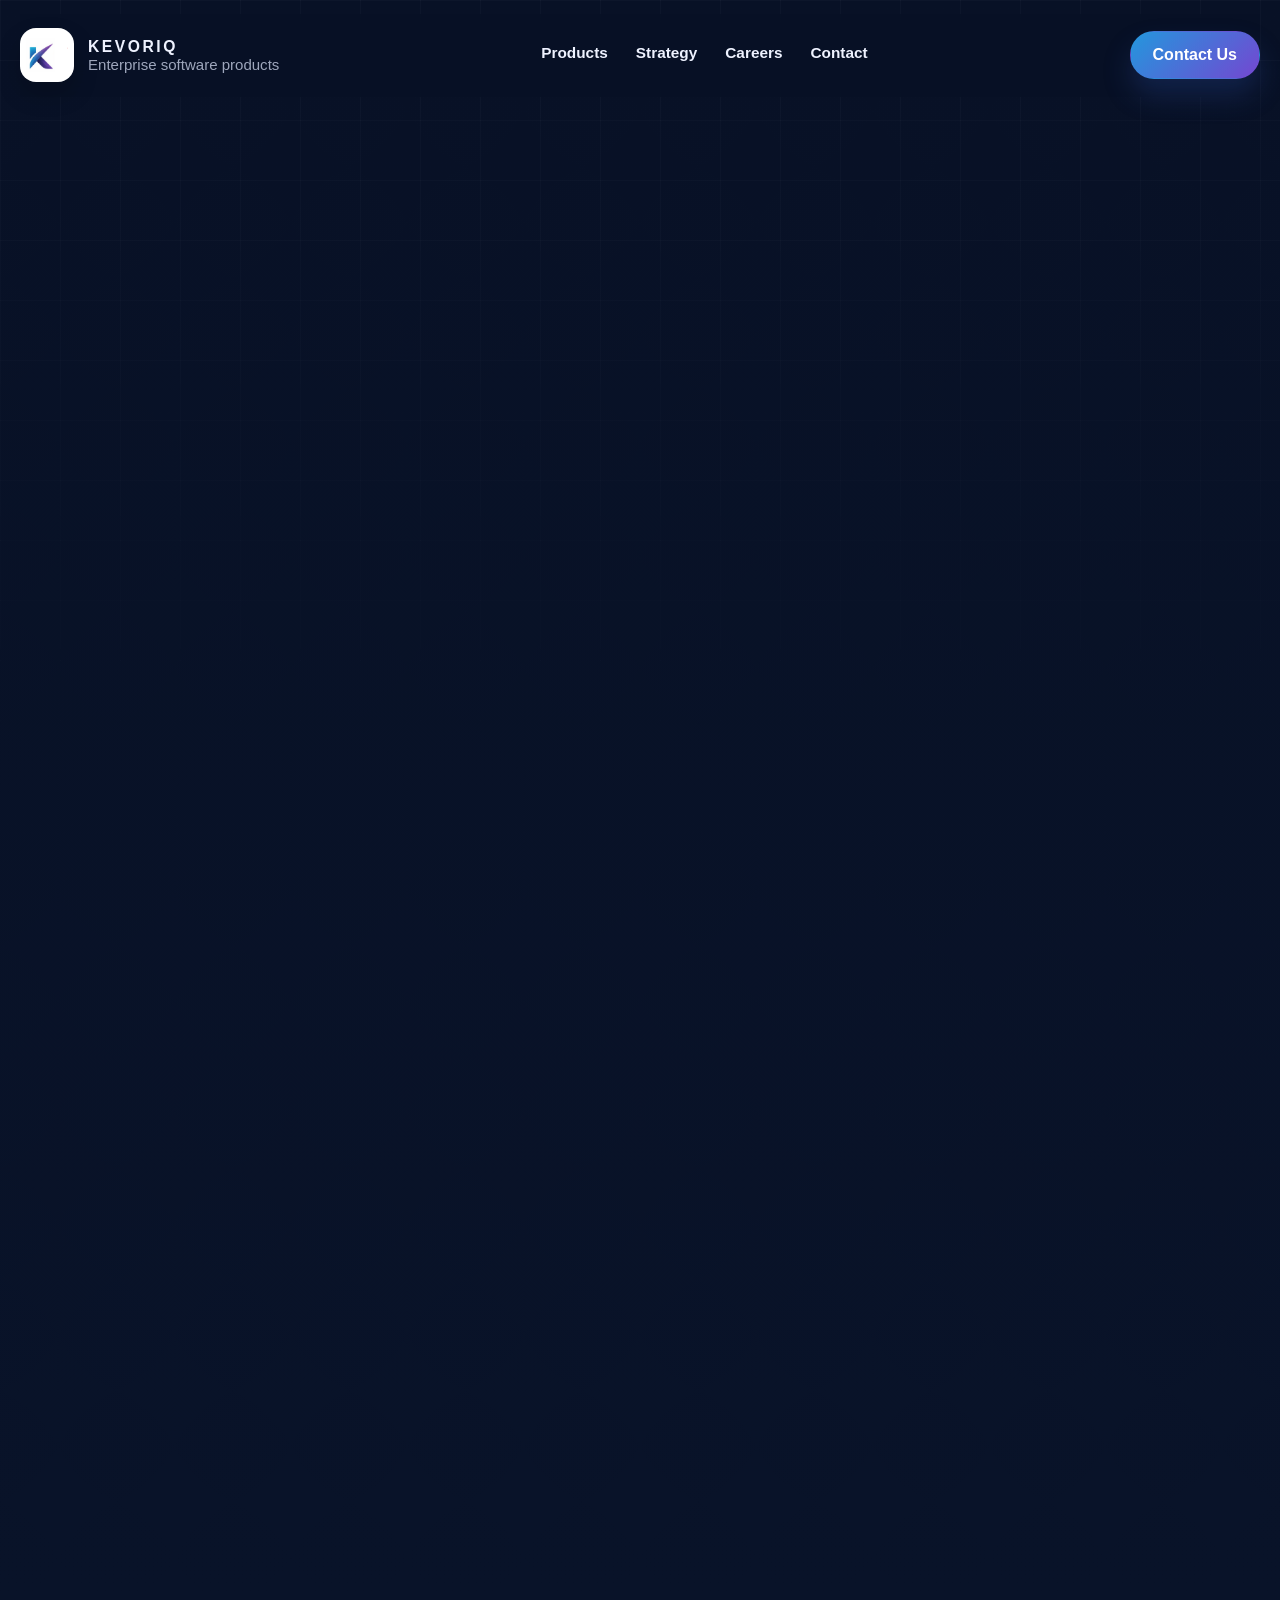
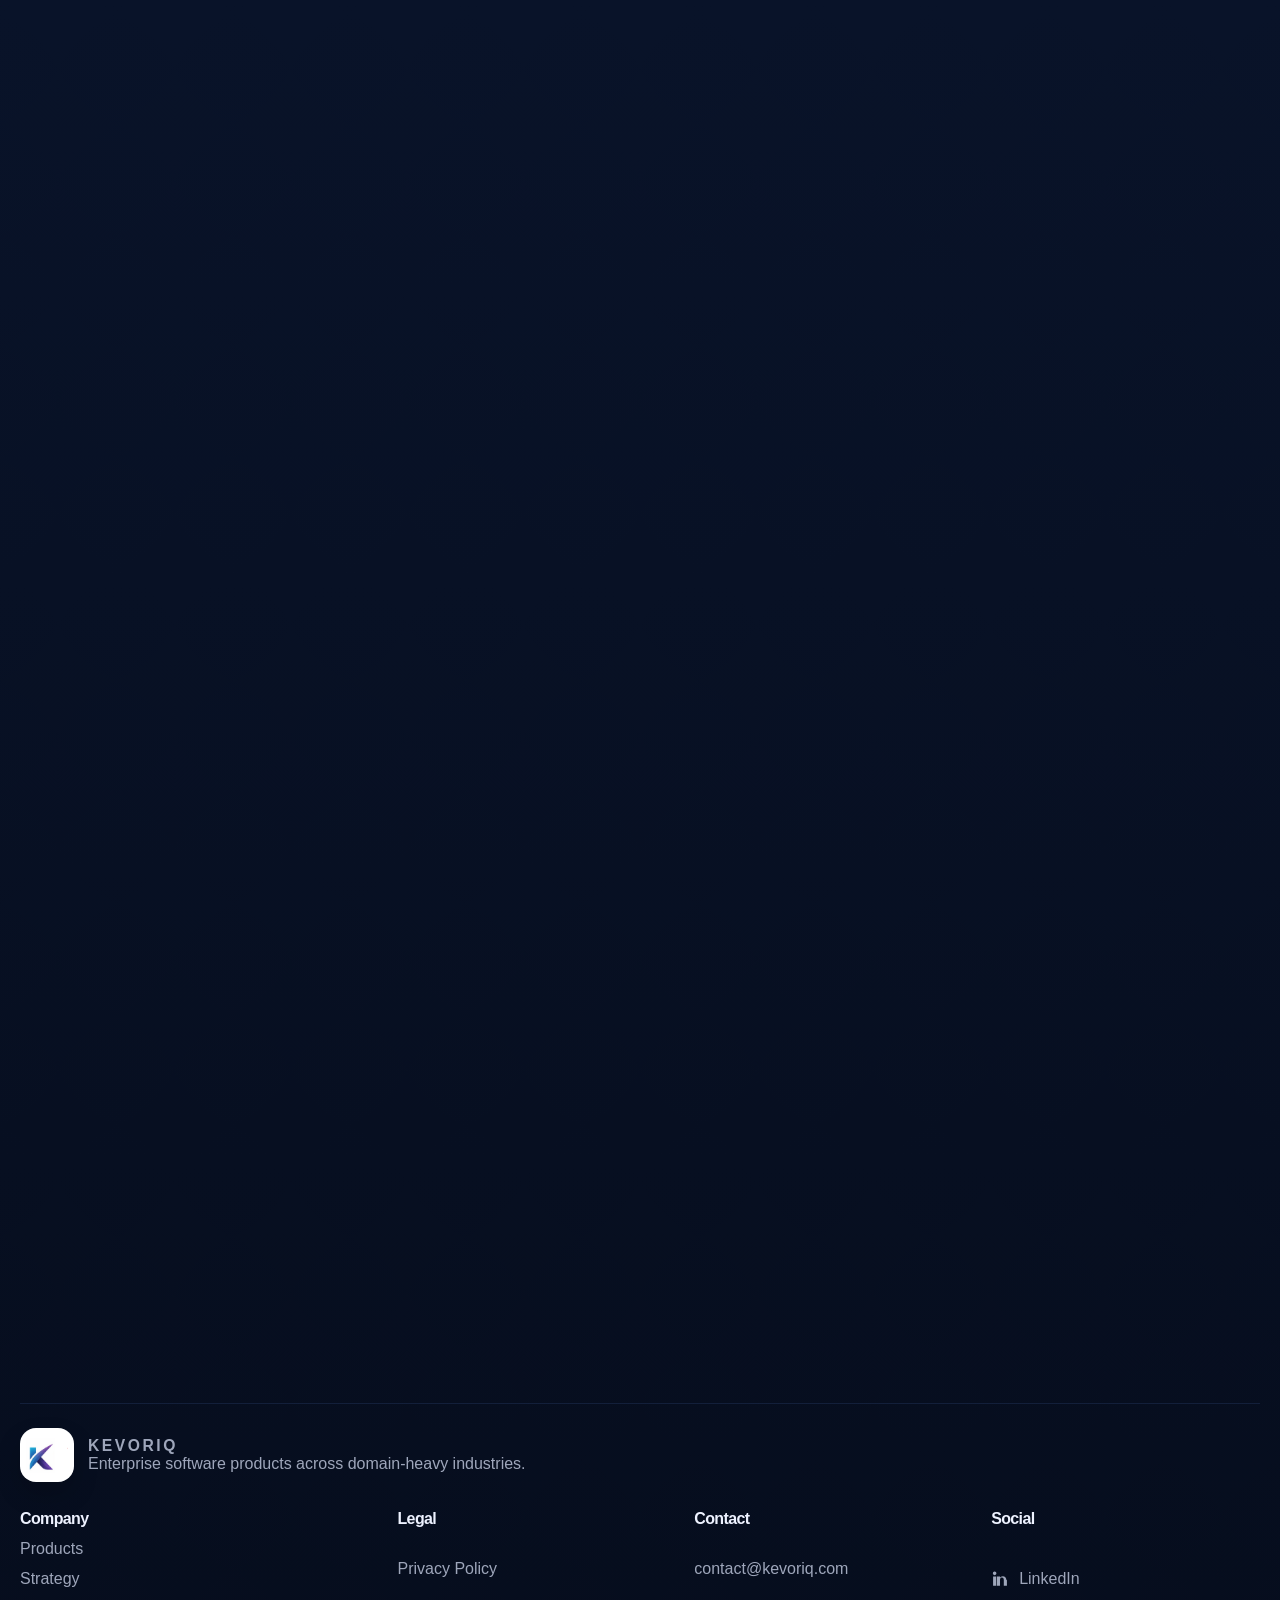
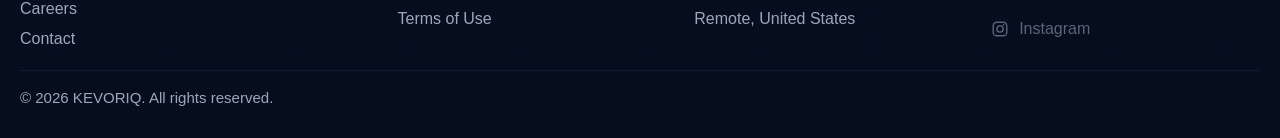
==== index.html @ bbf82e96 "Publish KEVORIQ website" ====
<!doctype html>
<html lang="en">
<head>
  <meta charset="utf-8">
  <meta name="viewport" content="width=device-width, initial-scale=1">
  <title>KEVORIQ | Enterprise Software Products</title>
  <meta
    name="description"
    content="KEVORIQ builds enterprise software products, AI systems, and workflow automation across health, risk, hospitality, legal, and operations."
  >
  <meta name="referrer" content="strict-origin-when-cross-origin">
  <meta name="color-scheme" content="dark">
  <meta
    http-equiv="Content-Security-Policy"
    content="default-src 'self'; base-uri 'self'; form-action 'self'; object-src 'none'; frame-ancestors 'none'; img-src 'self' data: https://kevoriq.com; script-src 'self'; style-src 'self'; font-src 'self'; connect-src 'self'; upgrade-insecure-requests"
  >
  <meta name="theme-color" content="#0b1230">
  <meta name="robots" content="index,follow">
  <link rel="canonical" href="https://kevoriq.com/">
  <meta property="og:type" content="website">
  <meta property="og:url" content="https://kevoriq.com/">
  <meta property="og:title" content="KEVORIQ | Enterprise Software Products">
  <meta
    property="og:description"
    content="Professional company website for KEVORIQ and its software products across domain-heavy industries."
  >
  <meta property="og:image" content="https://kevoriq.com/assets/kevoriq-logo.jpeg">
  <meta name="twitter:card" content="summary_large_image">
  <meta name="twitter:title" content="KEVORIQ | Enterprise Software Products">
  <meta
    name="twitter:description"
    content="KEVORIQ builds software products, AI systems, and workflow automation."
  >
  <link rel="icon" type="image/png" href="assets/kevoriq-mark.png">
  <link rel="stylesheet" href="styles.css">
</head>
<body>
  <a class="skip-link" href="#main-content">Skip to content</a>

  <div class="page-shell">
    <header class="topbar">
      <a class="brand" href="#top" aria-label="KEVORIQ home">
        <span class="brand-mark">
          <img src="assets/kevoriq-mark.png" alt="KEVORIQ brand mark">
        </span>
        <span class="brand-copy">
          <strong>KEVORIQ</strong>
          <span>Enterprise software products</span>
        </span>
      </a>

      <button class="menu-toggle" type="button" aria-expanded="false" aria-controls="site-nav" aria-label="Toggle menu">
        <span></span>
        <span></span>
        <span></span>
      </button>

      <nav class="nav" id="site-nav" aria-label="Primary navigation">
        <a href="#products">Products</a>
        <a href="#strategy">Strategy</a>
        <a href="careers.html">Careers</a>
        <a href="#contact">Contact</a>
      </nav>

      <a class="button button-primary header-cta" href="mailto:contact@kevoriq.com">Contact Us</a>
    </header>

    <main id="main-content">
      <section class="hero reveal" id="top">
        <div class="background-wordmark hero-wordmark" aria-hidden="true">KEVORIQ</div>

        <div class="hero-grid">
          <div class="hero-copy">
            <p class="eyebrow">Enterprise Software Company</p>
            <h1>Software products for operational teams.</h1>
            <p class="lead">
              KEVORIQ builds software products, AI systems, and workflow automation for teams
              working across health, risk, hospitality, legal, and operations.
            </p>

            <div class="hero-actions">
              <a class="button button-primary" href="#products">View Products</a>
              <a class="button button-secondary" href="#contact">Contact KEVORIQ</a>
            </div>

            <dl class="hero-highlights" aria-label="Company highlights">
              <div>
                <dt>Focus</dt>
                <dd>Enterprise software, AI systems, and workflow automation.</dd>
              </div>
              <div>
                <dt>Coverage</dt>
                <dd>Health, risk, hospitality, legal, and operations products.</dd>
              </div>
              <div>
                <dt>Location</dt>
                <dd>Remote, United States.</dd>
              </div>
            </dl>
          </div>

          <div class="hero-brand-plane">
            <div class="hero-logo-card">
              <img class="full-logo-image" src="assets/kevoriq-logo.jpeg" alt="KEVORIQ full logo">
            </div>

            <div class="hero-brand-details">
              <div>
                <span>Company</span>
                <strong>KEVORIQ</strong>
              </div>
              <div>
                <span>Products</span>
                <strong>Five focused product lines with domain-specific software direction.</strong>
              </div>
              <div>
                <span>Approach</span>
                <strong>Build clear product surfaces first, then add AI and automation with intent.</strong>
              </div>
            </div>
          </div>
        </div>
      </section>

      <section class="overview section reveal" id="company">
        <div class="section-heading narrow">
          <p class="eyebrow">What KEVORIQ Builds</p>
          <h2>A company focused on software products with operational depth.</h2>
          <p>
            KEVORIQ is positioned as a professional software company, not a generic agency. The
            work centers on products that support review, throughput, structured decisions, and
            internal operational coordination.
          </p>
        </div>

        <div class="overview-grid">
          <article class="overview-item">
            <span>Software Products</span>
            <p>Purpose-built applications designed around domain workflows, operator roles, and process visibility.</p>
          </article>
          <article class="overview-item">
            <span>AI Systems</span>
            <p>Review, classification, summarization, and decision-support systems tied to specific product surfaces.</p>
          </article>
          <article class="overview-item">
            <span>Workflow Automation</span>
            <p>Automation layers for repetitive coordination, queue management, and exception-heavy operations.</p>
          </article>
        </div>
      </section>

      <section class="products section reveal" id="products">
        <div class="background-wordmark products-wordmark" aria-hidden="true">KEVORIQ</div>

        <div class="section-heading">
          <p class="eyebrow">Products</p>
          <h2>Product lines aligned to real industries and real workflows.</h2>
          <p>
            Select a product line on the left to view its focus, product direction, and example
            system on the right.
          </p>
        </div>

        <div class="products-layout">
          <div class="suite-index" role="tablist" aria-label="KEVORIQ products">
            <button class="suite-tab active" id="tab-health" role="tab" aria-selected="true" aria-controls="panel-health" data-suite="health">
              <span class="suite-code">01</span>
              <span class="suite-name">Health</span>
            </button>
            <button class="suite-tab" id="tab-risk" role="tab" aria-selected="false" aria-controls="panel-risk" data-suite="risk">
              <span class="suite-code">02</span>
              <span class="suite-name">Risk</span>
            </button>
            <button class="suite-tab" id="tab-stay" role="tab" aria-selected="false" aria-controls="panel-stay" data-suite="stay">
              <span class="suite-code">03</span>
              <span class="suite-name">Stay</span>
            </button>
            <button class="suite-tab" id="tab-legal" role="tab" aria-selected="false" aria-controls="panel-legal" data-suite="legal">
              <span class="suite-code">04</span>
              <span class="suite-name">Legal</span>
            </button>
            <button class="suite-tab" id="tab-ops" role="tab" aria-selected="false" aria-controls="panel-ops" data-suite="ops">
              <span class="suite-code">05</span>
              <span class="suite-name">Ops</span>
            </button>
          </div>

          <div class="suite-stage">
            <article class="suite-panel active" id="panel-health" role="tabpanel" aria-labelledby="tab-health" data-panel="health">
              <div class="suite-panel-main">
                <p class="suite-domain">Healthcare</p>
                <h3>Kevoriq Health</h3>
                <p class="suite-summary">
                  Software products for prior authorization, denials, and documentation quality
                  workflows where teams need stronger consistency, visibility, and follow-through.
                </p>
                <ul class="suite-points">
                  <li>Prior authorization workflow support across queues and review states</li>
                  <li>Denial review intelligence with issue tagging and follow-up structure</li>
                  <li>Documentation QA and compliance-oriented review support</li>
                </ul>
              </div>

              <aside class="suite-example">
                <span>Example Product</span>
                <strong>Denial Review Workspace</strong>
                <p>Operator-facing product surface for queues, escalations, notes, and structured next actions.</p>
              </aside>
            </article>

            <article class="suite-panel" id="panel-risk" role="tabpanel" aria-labelledby="tab-risk" data-panel="risk" hidden>
              <div class="suite-panel-main">
                <p class="suite-domain">Risk and Compliance</p>
                <h3>Kevoriq Risk</h3>
                <p class="suite-summary">
                  Products for onboarding, compliance review, KYC, AML, and analyst decision flows
                  where traceability and operational clarity matter.
                </p>
                <ul class="suite-points">
                  <li>Identity review workflows with structured analyst decisions</li>
                  <li>Risk scoring and exception handling visibility</li>
                  <li>Compliance review systems for alerts, notes, and documentation</li>
                </ul>
              </div>

              <aside class="suite-example">
                <span>Example Product</span>
                <strong>KYC Operations Console</strong>
                <p>Review product for onboarding decisions, document checks, escalation, and analyst notes.</p>
              </aside>
            </article>

            <article class="suite-panel" id="panel-stay" role="tabpanel" aria-labelledby="tab-stay" data-panel="stay" hidden>
              <div class="suite-panel-main">
                <p class="suite-domain">Hospitality</p>
                <h3>Kevoriq Stay</h3>
                <p class="suite-summary">
                  Hospitality products for guest operations, review intelligence, and service
                  coordination across fast-moving team environments.
                </p>
                <ul class="suite-points">
                  <li>Guest communication workflows tied to internal task routing</li>
                  <li>Operational visibility across service teams and service states</li>
                  <li>Review intelligence for issue clustering and service insight</li>
                </ul>
              </div>

              <aside class="suite-example">
                <span>Example Product</span>
                <strong>Guest Operations Hub</strong>
                <p>Internal product for service requests, coordination queues, response tracking, and guest follow-up.</p>
              </aside>
            </article>

            <article class="suite-panel" id="panel-legal" role="tabpanel" aria-labelledby="tab-legal" data-panel="legal" hidden>
              <div class="suite-panel-main">
                <p class="suite-domain">Legal</p>
                <h3>Kevoriq Legal</h3>
                <p class="suite-summary">
                  Legal workflow products for contract review, policy intelligence, and internal
                  knowledge access where structured review is critical.
                </p>
                <ul class="suite-points">
                  <li>Contract review support for clauses, flags, summaries, and approvals</li>
                  <li>Policy retrieval and guidance systems for internal users</li>
                  <li>Legal operations workflow acceleration for intake and routing</li>
                </ul>
              </div>

              <aside class="suite-example">
                <span>Example Product</span>
                <strong>Contract Review Assistant</strong>
                <p>Structured product surface for clause analysis, review summaries, and approval handoff.</p>
              </aside>
            </article>

            <article class="suite-panel" id="panel-ops" role="tabpanel" aria-labelledby="tab-ops" data-panel="ops" hidden>
              <div class="suite-panel-main">
                <p class="suite-domain">Operations</p>
                <h3>Kevoriq Ops</h3>
                <p class="suite-summary">
                  Internal operations products for workflow orchestration, queue management, and
                  repetitive process handling across business operations.
                </p>
                <ul class="suite-points">
                  <li>Task routing and operational status visibility</li>
                  <li>Exception handling systems with ownership and escalation logic</li>
                  <li>Automation layers for repeatable back-office processes</li>
                </ul>
              </div>

              <aside class="suite-example">
                <span>Example Product</span>
                <strong>Operations Command Center</strong>
                <p>Centralized product for workflow visibility, queue health, and routing decisions.</p>
              </aside>
            </article>
          </div>
        </div>
      </section>

      <section class="strategy section reveal" id="strategy">
        <div class="section-heading narrow">
          <p class="eyebrow">Building Strategy</p>
          <h2>Products are shaped around the workflow first.</h2>
          <p>
            KEVORIQ starts by understanding the work itself, then designs the product structure,
            and finally introduces AI or automation where it improves quality, speed, or reliability.
          </p>
        </div>

        <div class="strategy-grid">
          <article class="strategy-step">
            <span>01</span>
            <h3>Study the workflow</h3>
            <p>Map the process, the stakeholders, the review states, and the operational bottlenecks.</p>
          </article>
          <article class="strategy-step">
            <span>02</span>
            <h3>Define the product surface</h3>
            <p>Design the right screens, system states, user flows, and operator actions around the work.</p>
          </article>
          <article class="strategy-step">
            <span>03</span>
            <h3>Apply intelligence intentionally</h3>
            <p>Use AI and automation where they materially improve throughput, review quality, or coordination.</p>
          </article>
        </div>
      </section>

      <section class="contact-section section reveal" id="contact">
        <div class="background-wordmark contact-wordmark" aria-hidden="true">KEVORIQ</div>

        <div class="contact-shell">
          <div class="contact-copy">
            <p class="eyebrow">Contact</p>
            <h2>Get in touch about products, company opportunities, or future builds.</h2>
            <p>
              For company inquiries, product discussions, or partnerships, contact KEVORIQ directly.
            </p>
          </div>

          <div class="contact-details">
            <div>
              <span>Email</span>
              <a href="mailto:contact@kevoriq.com">contact@kevoriq.com</a>
            </div>
            <div>
              <span>Location</span>
              <p>Remote, United States</p>
            </div>
            <div class="cta-actions">
              <a class="button button-primary" href="mailto:contact@kevoriq.com">Email KEVORIQ</a>
              <a class="button button-secondary" href="careers.html">View Careers</a>
            </div>
          </div>
        </div>
      </section>
    </main>

    <footer class="footer">
      <div class="footer-brand-block">
        <a class="footer-brand" href="#top" aria-label="KEVORIQ home">
          <span class="brand-mark">
            <img src="assets/kevoriq-mark.png" alt="KEVORIQ brand mark">
          </span>
          <span>
            <strong>KEVORIQ</strong>
            <span>Enterprise software products across domain-heavy industries.</span>
          </span>
        </a>
      </div>

      <div class="footer-links">
        <div>
          <h4>Company</h4>
          <a href="#products">Products</a>
          <a href="#strategy">Strategy</a>
          <a href="careers.html">Careers</a>
          <a href="#contact">Contact</a>
        </div>
        <div>
          <h4>Legal</h4>
          <a href="privacy.html">Privacy Policy</a>
          <a href="terms.html">Terms of Use</a>
        </div>
        <div>
          <h4>Contact</h4>
          <a href="mailto:contact@kevoriq.com">contact@kevoriq.com</a>
          <p>Remote, United States</p>
        </div>
        <div>
          <h4>Social</h4>
          <a class="social-link" href="https://www.linkedin.com/company/kevoriq/" target="_blank" rel="noopener noreferrer">
            <svg viewBox="0 0 24 24" aria-hidden="true"><path d="M6.94 8.5V21H2.78V8.5h4.16ZM4.86 2A2.42 2.42 0 1 1 4.8 6.84 2.42 2.42 0 0 1 4.86 2Zm16.36 10.72V21h-4.15v-7.66c0-1.93-.69-3.25-2.42-3.25-1.32 0-2.11.89-2.46 1.75-.13.31-.16.74-.16 1.17V21H7.88s.06-11.37 0-12.5h4.15v1.77c.55-.85 1.53-2.06 3.73-2.06 2.72 0 4.76 1.77 4.76 5.57Z"/></svg>
            <span>LinkedIn</span>
          </a>
          <span class="social-link social-link-disabled" aria-label="Instagram link coming soon">
            <svg viewBox="0 0 24 24" aria-hidden="true"><path d="M7.75 2h8.5A5.75 5.75 0 0 1 22 7.75v8.5A5.75 5.75 0 0 1 16.25 22h-8.5A5.75 5.75 0 0 1 2 16.25v-8.5A5.75 5.75 0 0 1 7.75 2Zm0 1.9A3.85 3.85 0 0 0 3.9 7.75v8.5A3.85 3.85 0 0 0 7.75 20.1h8.5a3.85 3.85 0 0 0 3.85-3.85v-8.5A3.85 3.85 0 0 0 16.25 3.9Zm8.95 1.45a1.18 1.18 0 1 1 0 2.36 1.18 1.18 0 0 1 0-2.36ZM12 6.86A5.14 5.14 0 1 1 6.86 12 5.15 5.15 0 0 1 12 6.86Zm0 1.9A3.24 3.24 0 1 0 15.24 12 3.24 3.24 0 0 0 12 8.76Z"/></svg>
            <span>Instagram</span>
          </span>
        </div>
      </div>

      <div class="footer-bottom">
        <p>&copy; 2026 KEVORIQ. All rights reserved.</p>
      </div>
    </footer>
  </div>

  <script src="script.js"></script>
</body>
</html>
---- styles.css ----
:root {
  --bg: #081126;
  --bg-deep: #060d1d;
  --surface: rgba(14, 23, 48, 0.92);
  --surface-soft: rgba(18, 29, 58, 0.7);
  --surface-strong: #121d3c;
  --line: rgba(96, 136, 219, 0.2);
  --line-strong: rgba(119, 92, 212, 0.36);
  --text: #eef2ff;
  --muted: rgba(212, 220, 241, 0.74);
  --muted-strong: rgba(236, 241, 255, 0.92);
  --blue: #2397dd;
  --indigo: #304fa8;
  --violet: #7447d1;
  --shadow: 0 24px 64px rgba(0, 0, 0, 0.38);
  --radius-lg: 28px;
  --radius-md: 20px;
  --section-gap: clamp(4.5rem, 8vw, 7rem);
}

*,
*::before,
*::after {
  box-sizing: border-box;
}

[hidden] {
  display: none !important;
}

html {
  scroll-behavior: smooth;
}

body {
  margin: 0;
  min-height: 100vh;
  color: var(--text);
  font-family: Aptos, "Segoe UI", sans-serif;
  background:
    radial-gradient(circle at 12% 18%, rgba(35, 151, 221, 0.14), transparent 0 22rem),
    radial-gradient(circle at 82% 12%, rgba(116, 71, 209, 0.16), transparent 0 20rem),
    linear-gradient(180deg, #081126 0%, #091329 48%, #060d1d 100%);
}

body::before {
  content: "";
  position: fixed;
  inset: 0;
  pointer-events: none;
  background-image:
    linear-gradient(rgba(255, 255, 255, 0.03) 1px, transparent 1px),
    linear-gradient(90deg, rgba(255, 255, 255, 0.03) 1px, transparent 1px);
  background-size: 60px 60px;
  mask-image: linear-gradient(180deg, rgba(0, 0, 0, 0.8), transparent 94%);
}

a {
  color: inherit;
  text-decoration: none;
}

a:focus-visible,
button:focus-visible {
  outline: 2px solid rgba(116, 71, 209, 0.9);
  outline-offset: 4px;
}

img {
  display: block;
  max-width: 100%;
}

button,
input,
textarea {
  font: inherit;
}

h1,
h2,
h3,
h4,
p,
dl,
dt,
dd {
  margin: 0;
}

.skip-link {
  position: absolute;
  left: 16px;
  top: -48px;
  z-index: 100;
  padding: 12px 16px;
  background: #ffffff;
  color: var(--bg);
}

.skip-link:focus {
  top: 16px;
}

.page-shell {
  width: min(100% - 40px, 1320px);
  margin: 0 auto;
  padding: 14px 0 32px;
}

.topbar {
  position: sticky;
  top: 0;
  z-index: 50;
  display: flex;
  align-items: center;
  justify-content: space-between;
  gap: 18px;
  margin-bottom: 18px;
  padding: 14px 0;
  border-bottom: 1px solid transparent;
  background: rgba(8, 17, 38, 0.84);
  backdrop-filter: blur(16px);
  transition: border-color 180ms ease, background 180ms ease, box-shadow 180ms ease;
}

.topbar.scrolled {
  border-color: var(--line);
  background: rgba(8, 17, 38, 0.94);
  box-shadow: 0 12px 28px rgba(0, 0, 0, 0.22);
}

.brand,
.footer-brand {
  display: inline-flex;
  align-items: center;
  gap: 14px;
  min-width: 0;
}

.brand-mark {
  display: inline-flex;
  align-items: center;
  justify-content: center;
  width: 54px;
  height: 54px;
  padding: 6px;
  border-radius: 16px;
  background: #ffffff;
  box-shadow: 0 12px 24px rgba(0, 0, 0, 0.18);
  flex: 0 0 auto;
}

.brand-mark img {
  width: 100%;
  height: 100%;
  object-fit: contain;
}

.brand-copy,
.footer-brand span {
  min-width: 0;
}

.brand-copy strong,
.brand-copy span,
.footer-brand strong,
.footer-brand span {
  display: block;
}

.brand-copy strong,
.footer-brand strong,
.eyebrow,
.suite-code,
.suite-domain,
.suite-example span,
.overview-item span,
.hero-brand-details span,
.contact-details span {
  font-family: Bahnschrift, "Arial Narrow", sans-serif;
  letter-spacing: 0.16em;
  text-transform: uppercase;
}

.brand-copy strong,
.footer-brand strong {
  font-size: 0.98rem;
}

.brand-copy span,
.footer-brand span,
.lead,
.section-heading p:last-child,
.overview-item p,
.suite-summary,
.suite-points li,
.suite-example p,
.strategy-step p,
.contact-copy p,
.contact-details p,
.footer-links a,
.footer-links p,
.footer-bottom p {
  color: var(--muted);
}

.brand-copy span {
  font-size: 0.94rem;
}

.nav {
  display: inline-flex;
  align-items: center;
  gap: 28px;
}

.nav a {
  position: relative;
  padding-bottom: 4px;
  font-size: 0.96rem;
  font-weight: 600;
}

.nav a::after {
  content: "";
  position: absolute;
  left: 0;
  right: 0;
  bottom: 0;
  height: 2px;
  background: linear-gradient(90deg, var(--blue), var(--violet));
  transform: scaleX(0);
  transform-origin: left;
  transition: transform 180ms ease;
}

.nav a:hover::after,
.nav a.active::after {
  transform: scaleX(1);
}

.menu-toggle {
  display: none;
  width: 48px;
  height: 48px;
  padding: 0;
  border: 1px solid var(--line);
  background: rgba(255, 255, 255, 0.03);
  color: var(--text);
  cursor: pointer;
}

.menu-toggle span {
  display: block;
  width: 18px;
  height: 2px;
  margin: 4px auto;
  background: currentColor;
  transition: transform 180ms ease, opacity 180ms ease;
}

.button {
  display: inline-flex;
  align-items: center;
  justify-content: center;
  min-height: 48px;
  padding: 0 22px;
  border: 1px solid transparent;
  border-radius: 999px;
  font-weight: 700;
  transition: transform 180ms ease, border-color 180ms ease, background 180ms ease;
}

.button:hover {
  transform: translateY(-1px);
}

.button-primary {
  color: #ffffff;
  background: linear-gradient(135deg, var(--blue), var(--violet));
  box-shadow: 0 16px 28px rgba(48, 79, 168, 0.28);
}

.button-secondary {
  border-color: var(--line);
  background: rgba(255, 255, 255, 0.03);
  color: var(--text);
}

.section {
  position: relative;
  padding: var(--section-gap) 0 0;
}

.hero {
  position: relative;
  display: flex;
  align-items: center;
  padding: 18px 0 56px;
}

.hero-grid,
.products-layout,
.contact-shell {
  position: relative;
  z-index: 1;
}

.hero-grid {
  display: grid;
  grid-template-columns: minmax(0, 1.12fr) minmax(340px, 0.88fr);
  gap: 36px;
  width: 100%;
  align-items: center;
}

.hero-copy {
  display: grid;
  gap: 20px;
  max-width: 44rem;
}

.eyebrow {
  width: fit-content;
  padding: 9px 16px;
  border: 1px solid rgba(48, 79, 168, 0.28);
  border-radius: 999px;
  background: rgba(48, 79, 168, 0.12);
  color: #9ed2ff;
  font-size: 0.78rem;
  font-weight: 700;
}

h1,
h2,
h3,
h4 {
  font-family: Bahnschrift, "Arial Narrow", sans-serif;
  letter-spacing: -0.04em;
  text-wrap: balance;
}

h1 {
  max-width: 13ch;
  font-size: clamp(2.6rem, 5.2vw, 4.4rem);
  line-height: 0.98;
}

h2 {
  max-width: 16ch;
  font-size: clamp(1.85rem, 3.2vw, 2.95rem);
  line-height: 1.02;
}

h3 {
  font-size: clamp(1.65rem, 2.3vw, 2.35rem);
  line-height: 1.06;
}

.lead {
  max-width: 58ch;
  font-size: 0.98rem;
  line-height: 1.68;
}

.hero-actions,
.cta-actions {
  display: flex;
  flex-wrap: wrap;
  gap: 14px;
}

.hero-highlights {
  display: grid;
  grid-template-columns: repeat(3, minmax(0, 1fr));
  gap: 18px;
  margin-top: 2px;
}

.hero-highlights div {
  padding-top: 18px;
  border-top: 1px solid var(--line);
}

.hero-highlights dt {
  margin-bottom: 6px;
  color: var(--muted-strong);
  font-size: 0.82rem;
  font-weight: 700;
  letter-spacing: 0.08em;
  text-transform: uppercase;
}

.hero-highlights dd {
  color: var(--muted);
  line-height: 1.65;
}

.hero-brand-plane,
.suite-panel,
.contact-shell,
.page-card,
.opening-card {
  border: 1px solid var(--line);
  border-radius: var(--radius-lg);
  background: linear-gradient(180deg, rgba(18, 29, 60, 0.96), rgba(10, 18, 38, 0.96));
  box-shadow: var(--shadow);
}

.hero-brand-plane {
  padding: 22px;
}

.hero-logo-card {
  padding: 14px;
  border: 1px solid var(--line);
  border-radius: 24px;
  background: #ffffff;
}

.full-logo-image {
  width: 100%;
  max-width: 320px;
  margin: 0 auto;
  object-fit: contain;
}

.hero-brand-details {
  display: grid;
  gap: 14px;
  margin-top: 18px;
}

.hero-brand-details div {
  padding: 16px 18px;
  border-left: 3px solid rgba(116, 71, 209, 0.38);
  background: rgba(255, 255, 255, 0.02);
}

.hero-brand-details span,
.overview-item span,
.suite-domain,
.suite-code,
.suite-example span,
.contact-details span {
  display: block;
  color: #9ed2ff;
  font-size: 0.78rem;
  font-weight: 700;
}

.hero-brand-details strong {
  display: block;
  margin-top: 6px;
  line-height: 1.5;
}

.background-wordmark {
  position: absolute;
  inset-inline: 0;
  z-index: 0;
  pointer-events: none;
  user-select: none;
  overflow: hidden;
  font-family: Bahnschrift, "Arial Narrow", sans-serif;
  font-size: clamp(5rem, 18vw, 16rem);
  font-weight: 800;
  line-height: 0.8;
  letter-spacing: -0.12em;
  white-space: nowrap;
  text-transform: uppercase;
  color: rgba(48, 79, 168, 0.12);
}

.hero-wordmark {
  top: 32px;
  transform: translateX(-1%);
}

.products-wordmark {
  top: 0;
  text-align: right;
  color: rgba(116, 71, 209, 0.09);
}

.contact-wordmark {
  top: 0;
  transform: translateX(2%);
}

.section-heading {
  position: relative;
  z-index: 1;
  display: grid;
  gap: 14px;
  margin-bottom: 28px;
}

.section-heading.narrow {
  max-width: 760px;
}

.overview,
.products,
.strategy,
.contact-section,
.page-section {
  border-top: 1px solid rgba(96, 136, 219, 0.1);
}

.overview-grid,
.strategy-grid {
  display: grid;
  grid-template-columns: repeat(3, minmax(0, 1fr));
  gap: 22px;
  position: relative;
  z-index: 1;
}

.overview-item,
.strategy-step {
  padding-top: 24px;
  border-top: 1px solid var(--line-strong);
}

.overview-item p,
.strategy-step p {
  margin-top: 12px;
  line-height: 1.75;
}

.products-layout {
  display: grid;
  grid-template-columns: 280px minmax(0, 1fr);
  gap: 32px;
  align-items: start;
}

.suite-index {
  display: grid;
  gap: 10px;
  align-content: start;
  padding-right: 18px;
  border-right: 1px solid rgba(96, 136, 219, 0.14);
}

.suite-tab {
  display: grid;
  grid-template-columns: auto 1fr;
  align-items: center;
  gap: 14px;
  width: 100%;
  min-height: 56px;
  padding: 16px 0;
  border: 1px solid transparent;
  background: transparent;
  color: var(--muted);
  text-align: left;
  cursor: pointer;
  transition: border-color 180ms ease, color 180ms ease, background 180ms ease;
}

.suite-tab:hover,
.suite-tab.active {
  color: var(--text);
}

.suite-tab.active {
  padding-left: 16px;
  border-color: rgba(116, 71, 209, 0.32);
  background: rgba(116, 71, 209, 0.08);
}

.suite-code {
  min-width: 34px;
  color: rgba(158, 210, 255, 0.9);
}

.suite-name {
  font-size: 1.14rem;
  font-weight: 700;
}

.suite-stage {
  min-width: 0;
}

.suite-panel {
  display: grid;
  grid-template-columns: minmax(0, 1fr) minmax(240px, 300px);
  gap: 24px;
  padding: 28px;
}

.suite-panel-main {
  display: grid;
  gap: 14px;
}

.suite-summary {
  max-width: 54ch;
  line-height: 1.8;
}

.suite-points {
  margin: 0;
  padding-left: 20px;
  display: grid;
  gap: 12px;
}

.suite-points li {
  line-height: 1.72;
}

.suite-example {
  align-self: start;
  padding: 18px;
  border: 1px solid rgba(96, 136, 219, 0.24);
  border-radius: var(--radius-md);
  background: rgba(255, 255, 255, 0.02);
}

.suite-example strong {
  display: block;
  margin-top: 8px;
  font-size: 1.12rem;
}

.suite-example p {
  margin-top: 12px;
  line-height: 1.72;
}

.strategy-step span {
  display: inline-flex;
  align-items: center;
  justify-content: center;
  min-width: 42px;
  height: 42px;
  margin-bottom: 12px;
  border-radius: 999px;
  background: rgba(48, 79, 168, 0.16);
  color: #9ed2ff;
  font-weight: 700;
}

.contact-shell {
  display: grid;
  grid-template-columns: minmax(0, 1fr) minmax(320px, 360px);
  gap: 28px;
  padding: 28px;
}

.contact-copy p:last-child {
  margin-top: 14px;
  line-height: 1.75;
}

.contact-details {
  display: grid;
  gap: 18px;
}

.contact-details div {
  padding: 16px 0 0;
  border-top: 1px solid rgba(96, 136, 219, 0.18);
}

.contact-details a,
.footer-links a {
  display: inline-flex;
  width: fit-content;
}

.contact-details a {
  margin-top: 8px;
  color: var(--text);
  font-weight: 700;
}

.footer {
  margin-top: 34px;
  padding: 24px 0 0;
  border-top: 1px solid rgba(96, 136, 219, 0.14);
}

.footer-brand-block {
  margin-bottom: 24px;
}

.footer-links {
  display: grid;
  grid-template-columns: 1.3fr repeat(3, minmax(0, 1fr));
  gap: 28px;
}

.footer-links div {
  display: grid;
  gap: 12px;
}

.footer-links h4 {
  font-size: 1rem;
}

.social-link {
  display: inline-flex;
  align-items: center;
  gap: 10px;
}

.social-link svg {
  width: 18px;
  height: 18px;
  fill: currentColor;
}

.social-link-disabled {
  color: rgba(212, 220, 241, 0.42);
  cursor: default;
}

.footer-bottom {
  margin-top: 22px;
  padding-top: 18px;
  border-top: 1px solid rgba(96, 136, 219, 0.12);
}

.footer-bottom p {
  font-size: 0.94rem;
}

.page-hero {
  padding: 26px 0 40px;
}

.page-hero-card,
.page-card,
.opening-card {
  padding: 28px;
}

.page-hero-card {
  max-width: 840px;
}

.page-intro {
  max-width: 64ch;
  margin-top: 14px;
  color: var(--muted);
  line-height: 1.72;
}

.page-hero .eyebrow {
  margin-bottom: 10px;
}

.page-hero h1 {
  max-width: none;
  font-size: clamp(2rem, 4vw, 3rem);
  line-height: 1.02;
}

.page-grid {
  display: grid;
  grid-template-columns: 1.15fr 0.85fr;
  gap: 28px;
}

.page-card h3,
.opening-card h3 {
  font-size: 1.35rem;
}

.page-card p,
.opening-card p,
.page-card li {
  color: var(--muted);
  line-height: 1.68;
}

.page-card ul {
  margin: 16px 0 0;
  padding-left: 20px;
  display: grid;
  gap: 10px;
}

.opening-grid {
  display: grid;
  gap: 22px;
}

.opening-meta {
  display: flex;
  flex-wrap: wrap;
  gap: 10px;
  margin: 12px 0 14px;
}

.opening-meta span {
  display: inline-flex;
  align-items: center;
  min-height: 34px;
  padding: 0 12px;
  border-radius: 999px;
  background: rgba(48, 79, 168, 0.14);
  color: #b7dfff;
  font-size: 0.84rem;
  font-weight: 700;
}

.reveal {
  opacity: 0;
  transform: translateY(24px);
  transition: opacity 560ms ease, transform 560ms ease;
}

.reveal.revealed {
  opacity: 1;
  transform: translateY(0);
}

@media (max-width: 1120px) {
  .hero-grid,
  .products-layout,
  .suite-panel,
  .contact-shell,
  .overview-grid,
  .strategy-grid,
  .page-grid,
  .footer-links {
    grid-template-columns: 1fr;
  }

  .suite-index {
    padding-right: 0;
    padding-bottom: 18px;
    border-right: 0;
    border-bottom: 1px solid rgba(96, 136, 219, 0.14);
  }
}

@media (max-width: 920px) {
  .topbar {
    flex-wrap: wrap;
  }

  .menu-toggle {
    display: inline-block;
    margin-left: auto;
  }

  .menu-toggle[aria-expanded="true"] span:nth-child(1) {
    transform: translateY(6px) rotate(45deg);
  }

  .menu-toggle[aria-expanded="true"] span:nth-child(2) {
    opacity: 0;
  }

  .menu-toggle[aria-expanded="true"] span:nth-child(3) {
    transform: translateY(-6px) rotate(-45deg);
  }

  .nav {
    display: none;
    width: 100%;
    flex-direction: column;
    align-items: flex-start;
    gap: 14px;
    padding-top: 6px;
  }

  .nav.is-open {
    display: flex;
  }

  .header-cta {
    width: 100%;
  }

  .hero-highlights {
    grid-template-columns: 1fr;
  }
}

@media (max-width: 720px) {
  .page-shell {
    width: min(100% - 24px, 1320px);
    padding-top: 10px;
  }

  h1 {
    max-width: 12ch;
    font-size: clamp(2.15rem, 9.8vw, 3.25rem);
  }

  h2 {
    max-width: none;
  }

  .page-hero h1 {
    font-size: clamp(1.9rem, 8.5vw, 2.55rem);
  }

  .background-wordmark {
    font-size: clamp(4.2rem, 23vw, 8.4rem);
  }

  .hero-grid {
    gap: 24px;
  }

  .hero-copy {
    gap: 16px;
  }

  .suite-index {
    overflow-x: auto;
    display: flex;
    gap: 12px;
    padding-bottom: 16px;
  }

  .suite-tab {
    flex: 0 0 auto;
    min-width: 140px;
    padding: 14px 0;
  }

  .suite-tab.active {
    padding-left: 14px;
  }

  .hero-brand-plane,
  .suite-panel,
  .contact-shell,
  .page-hero-card,
  .page-card,
  .opening-card {
    padding: 20px;
  }

  .hero-actions,
  .cta-actions {
    width: 100%;
  }

  .button {
    width: 100%;
  }

  .lead,
  .page-intro {
    font-size: 0.94rem;
    line-height: 1.62;
  }
}

@media (prefers-reduced-motion: reduce) {
  html {
    scroll-behavior: auto;
  }

  *,
  *::before,
  *::after {
    animation: none !important;
    transition: none !important;
  }
}
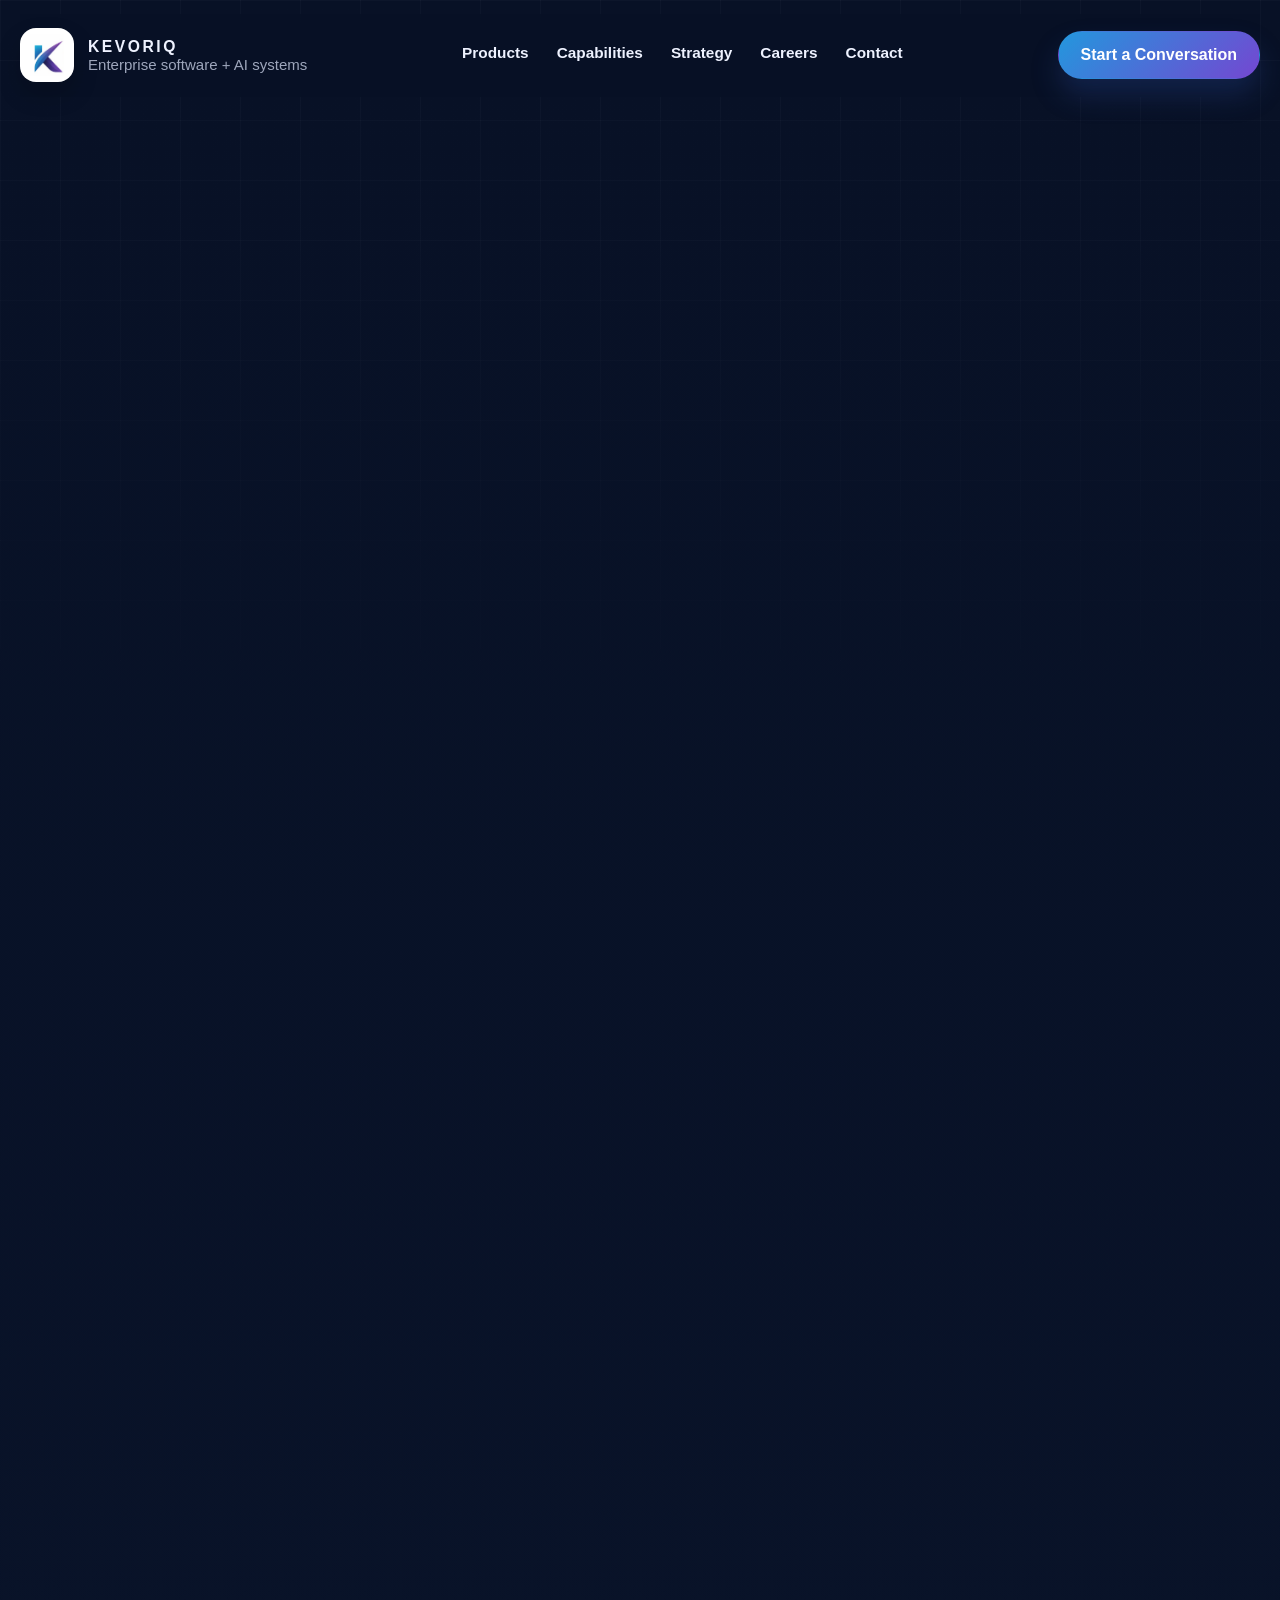
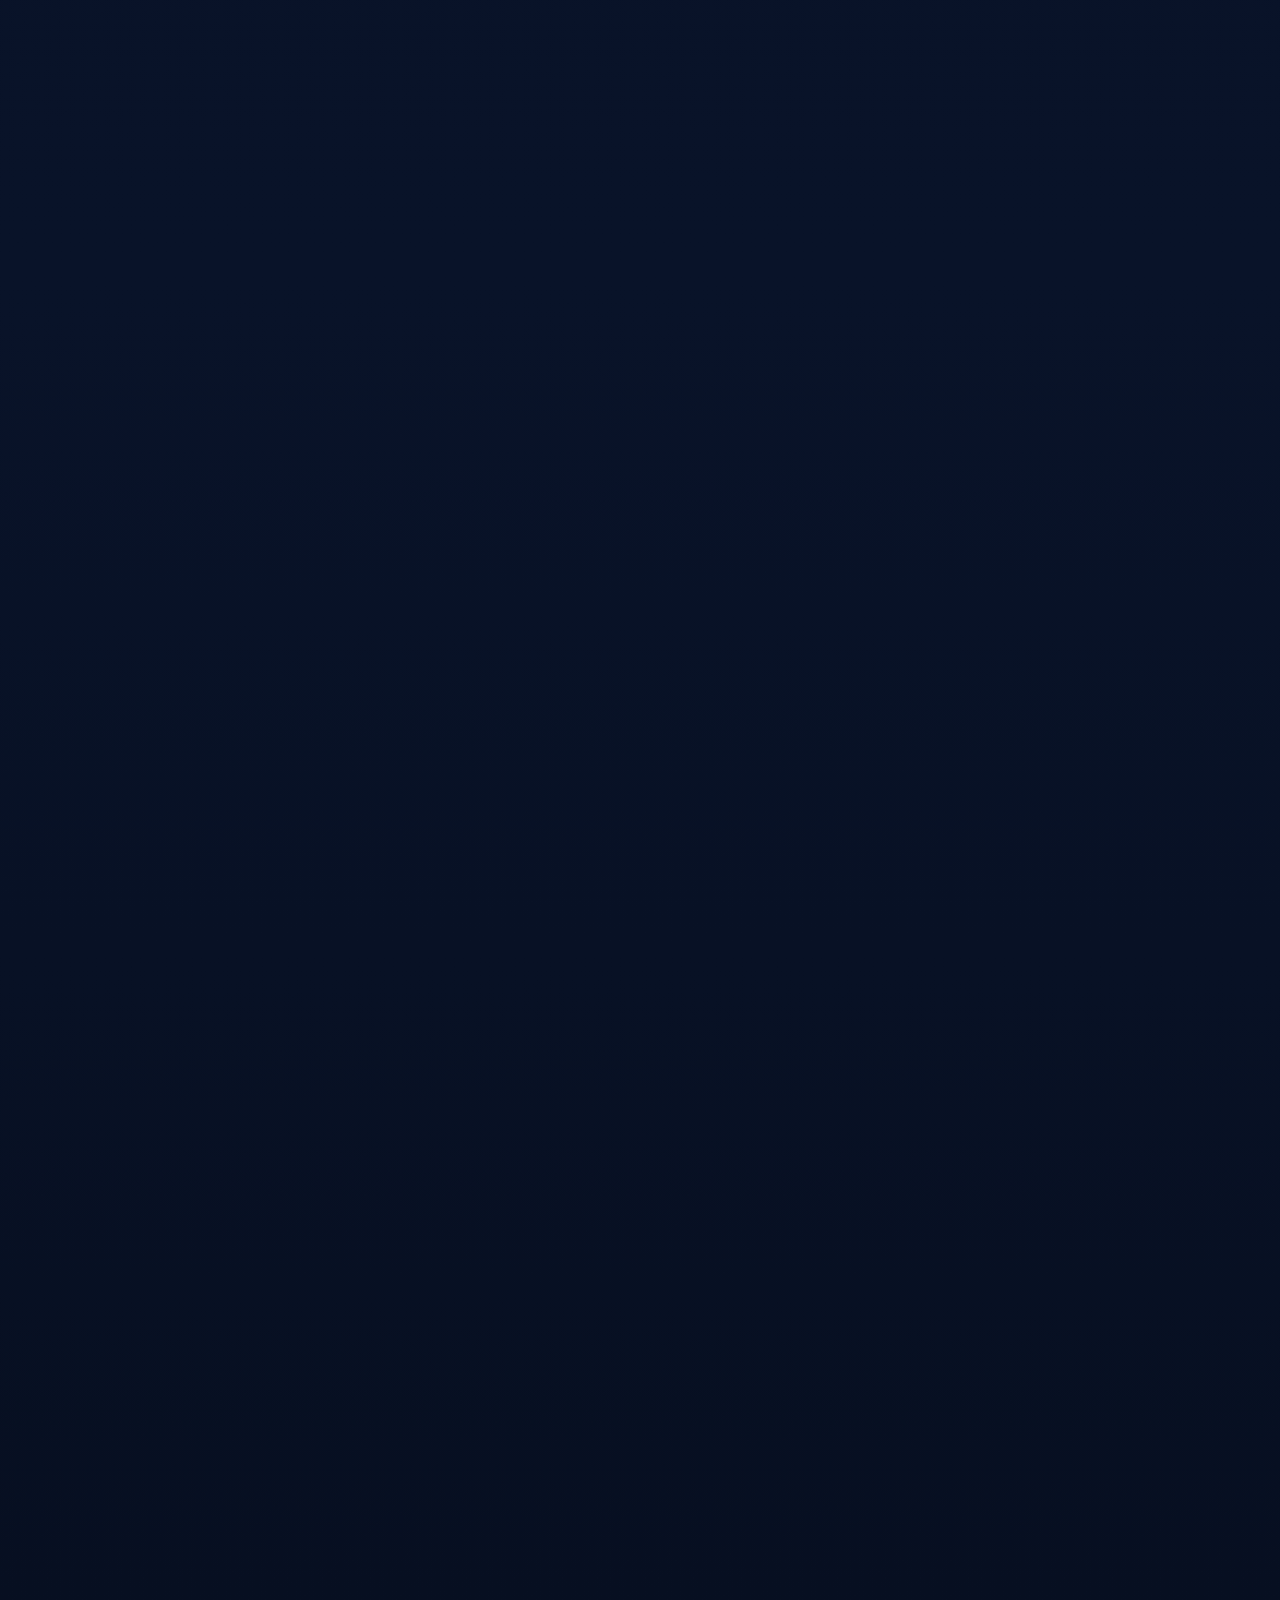
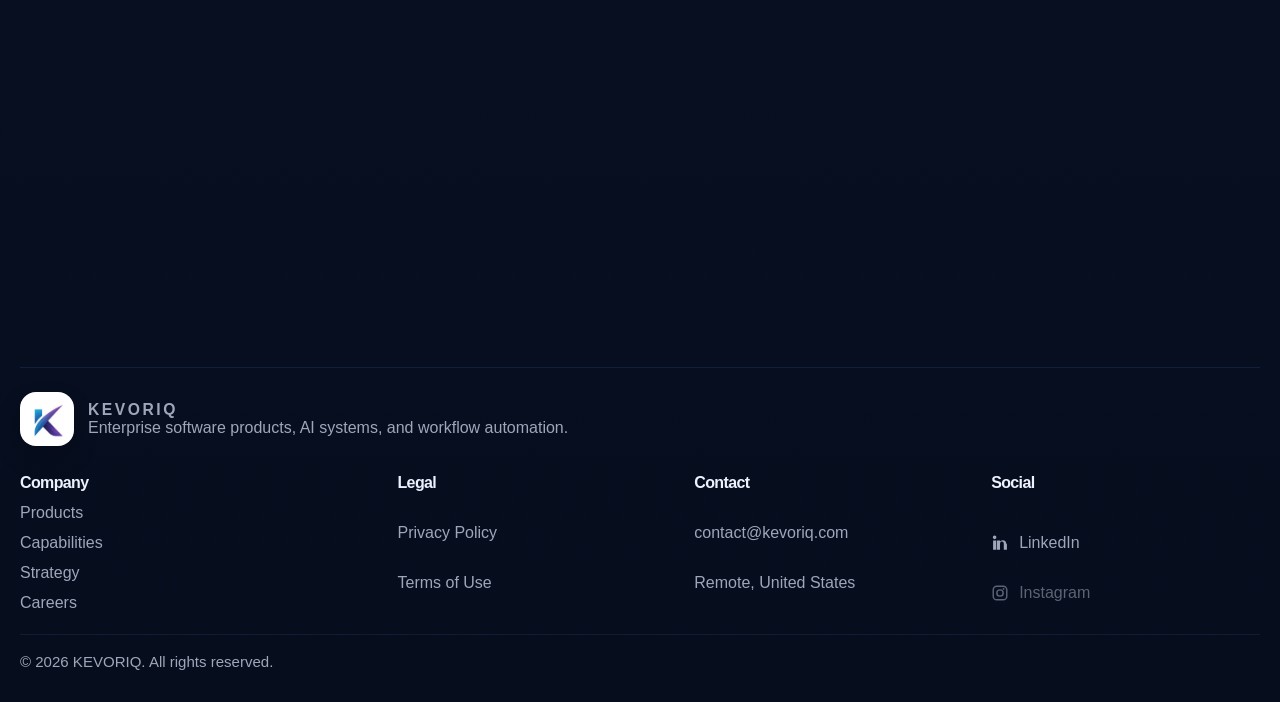
==== commit 1c8e89a4: "Redesign Kevoriq homepage" ====
--- a/index.html
+++ b/index.html
@@ -3,10 +3,10 @@
 <head>
   <meta charset="utf-8">
   <meta name="viewport" content="width=device-width, initial-scale=1">
-  <title>KEVORIQ | Enterprise Software Products</title>
+  <title>KEVORIQ | Enterprise Software, AI Systems &amp; Workflow Automation</title>
   <meta
     name="description"
-    content="KEVORIQ builds enterprise software products, AI systems, and workflow automation across health, risk, hospitality, legal, and operations."
+    content="KEVORIQ builds enterprise software products, AI systems, and workflow automation platforms for high-stakes operational teams."
   >
   <meta name="referrer" content="strict-origin-when-cross-origin">
   <meta name="color-scheme" content="dark">
@@ -14,38 +14,39 @@
     http-equiv="Content-Security-Policy"
     content="default-src 'self'; base-uri 'self'; form-action 'self'; object-src 'none'; frame-ancestors 'none'; img-src 'self' data: https://kevoriq.com; script-src 'self'; style-src 'self'; font-src 'self'; connect-src 'self'; upgrade-insecure-requests"
   >
-  <meta name="theme-color" content="#0b1230">
+  <meta name="theme-color" content="#050816">
   <meta name="robots" content="index,follow">
   <link rel="canonical" href="https://kevoriq.com/">
   <meta property="og:type" content="website">
   <meta property="og:url" content="https://kevoriq.com/">
-  <meta property="og:title" content="KEVORIQ | Enterprise Software Products">
+  <meta property="og:title" content="KEVORIQ | Enterprise Software, AI Systems &amp; Workflow Automation">
   <meta
     property="og:description"
-    content="Professional company website for KEVORIQ and its software products across domain-heavy industries."
+    content="Enterprise software products, AI systems, and workflow automation platforms for operational teams."
   >
   <meta property="og:image" content="https://kevoriq.com/assets/kevoriq-logo.jpeg">
   <meta name="twitter:card" content="summary_large_image">
-  <meta name="twitter:title" content="KEVORIQ | Enterprise Software Products">
+  <meta name="twitter:title" content="KEVORIQ | Enterprise Software, AI Systems &amp; Workflow Automation">
   <meta
     name="twitter:description"
-    content="KEVORIQ builds software products, AI systems, and workflow automation."
+    content="KEVORIQ builds intelligent enterprise software products for operational teams."
   >
   <link rel="icon" type="image/png" href="assets/kevoriq-mark.png">
   <link rel="stylesheet" href="styles.css">
+  <link rel="stylesheet" href="premium.css">
 </head>
 <body>
   <a class="skip-link" href="#main-content">Skip to content</a>
 
-  <div class="page-shell">
-    <header class="topbar">
+  <div class="page-shell homepage-shell">
+    <header class="topbar premium-topbar">
       <a class="brand" href="#top" aria-label="KEVORIQ home">
-        <span class="brand-mark">
+        <span class="brand-mark premium-brand-mark">
           <img src="assets/kevoriq-mark.png" alt="KEVORIQ brand mark">
         </span>
         <span class="brand-copy">
           <strong>KEVORIQ</strong>
-          <span>Enterprise software products</span>
+          <span>Enterprise software + AI systems</span>
         </span>
       </a>
 
@@ -57,66 +58,92 @@
 
       <nav class="nav" id="site-nav" aria-label="Primary navigation">
         <a href="#products">Products</a>
+        <a href="#capabilities">Capabilities</a>
         <a href="#strategy">Strategy</a>
         <a href="careers.html">Careers</a>
         <a href="#contact">Contact</a>
       </nav>
 
-      <a class="button button-primary header-cta" href="mailto:contact@kevoriq.com">Contact Us</a>
+      <a class="button button-primary header-cta" href="mailto:contact@kevoriq.com">Start a Conversation</a>
     </header>
 
     <main id="main-content">
-      <section class="hero reveal" id="top">
+      <section class="hero premium-hero reveal" id="top">
+        <div class="hero-ambient" aria-hidden="true">
+          <span class="orb orb-one"></span>
+          <span class="orb orb-two"></span>
+          <span class="orb orb-three"></span>
+          <span class="mesh-glow"></span>
+        </div>
         <div class="background-wordmark hero-wordmark" aria-hidden="true">KEVORIQ</div>
 
-        <div class="hero-grid">
-          <div class="hero-copy">
-            <p class="eyebrow">Enterprise Software Company</p>
-            <h1>Software products for operational teams.</h1>
-            <p class="lead">
-              KEVORIQ builds software products, AI systems, and workflow automation for teams
-              working across health, risk, hospitality, legal, and operations.
+        <div class="hero-grid premium-hero-grid">
+          <div class="hero-copy premium-hero-copy">
+            <p class="eyebrow premium-eyebrow">Enterprise Software Company</p>
+            <h1>Intelligent software for teams that run critical operations.</h1>
+            <p class="lead hero-lead">
+              KEVORIQ designs enterprise software products, AI systems, and workflow automation
+              platforms for teams working across health, risk, hospitality, legal, and business operations.
             </p>
 
             <div class="hero-actions">
-              <a class="button button-primary" href="#products">View Products</a>
-              <a class="button button-secondary" href="#contact">Contact KEVORIQ</a>
-            </div>
-
-            <dl class="hero-highlights" aria-label="Company highlights">
-              <div>
-                <dt>Focus</dt>
-                <dd>Enterprise software, AI systems, and workflow automation.</dd>
-              </div>
-              <div>
-                <dt>Coverage</dt>
-                <dd>Health, risk, hospitality, legal, and operations products.</dd>
-              </div>
-              <div>
-                <dt>Location</dt>
-                <dd>Remote, United States.</dd>
-              </div>
-            </dl>
-          </div>
-
-          <div class="hero-brand-plane">
-            <div class="hero-logo-card">
-              <img class="full-logo-image" src="assets/kevoriq-logo.jpeg" alt="KEVORIQ full logo">
-            </div>
-
-            <div class="hero-brand-details">
-              <div>
-                <span>Company</span>
-                <strong>KEVORIQ</strong>
-              </div>
-              <div>
-                <span>Products</span>
-                <strong>Five focused product lines with domain-specific software direction.</strong>
-              </div>
-              <div>
-                <span>Approach</span>
-                <strong>Build clear product surfaces first, then add AI and automation with intent.</strong>
-              </div>
+              <a class="button button-primary" href="#products">Explore Products</a>
+              <a class="button button-secondary" href="#contact">Build With KEVORIQ</a>
+            </div>
+
+            <div class="signal-strip" aria-label="Company focus areas">
+              <span>AI Systems</span>
+              <span>Workflow Automation</span>
+              <span>Enterprise Products</span>
+              <span>Remote, United States</span>
+            </div>
+          </div>
+
+          <div class="command-stage" aria-label="KEVORIQ product command preview">
+            <div class="command-card">
+              <div class="command-card-header">
+                <div>
+                  <span>KEVORIQ Command Layer</span>
+                  <strong>Operational Intelligence Stack</strong>
+                </div>
+                <span class="live-dot">Live</span>
+              </div>
+
+              <div class="logo-console">
+                <img class="full-logo-image" src="assets/kevoriq-logo.jpeg" alt="KEVORIQ full logo">
+              </div>
+
+              <div class="console-grid">
+                <article>
+                  <span>Product Surface</span>
+                  <strong>Operator-first UX</strong>
+                  <p>Clear states, actions, queues, notes, and ownership.</p>
+                </article>
+                <article>
+                  <span>AI Layer</span>
+                  <strong>Review intelligence</strong>
+                  <p>Summaries, classification, QA checks, and decision support.</p>
+                </article>
+                <article>
+                  <span>Automation</span>
+                  <strong>Workflow routing</strong>
+                  <p>Escalations, exception handling, and process visibility.</p>
+                </article>
+                <article>
+                  <span>Outcome</span>
+                  <strong>Faster operations</strong>
+                  <p>Better throughput, less manual coordination, cleaner handoffs.</p>
+                </article>
+              </div>
+            </div>
+
+            <div class="floating-card floating-card-one">
+              <span>Queue Health</span>
+              <strong>97%</strong>
+            </div>
+            <div class="floating-card floating-card-two">
+              <span>AI Assisted Review</span>
+              <strong>Enabled</strong>
             </div>
           </div>
         </div>
@@ -125,74 +152,75 @@
       <section class="overview section reveal" id="company">
         <div class="section-heading narrow">
           <p class="eyebrow">What KEVORIQ Builds</p>
-          <h2>A company focused on software products with operational depth.</h2>
+          <h2>Not another generic IT services page.</h2>
           <p>
-            KEVORIQ is positioned as a professional software company, not a generic agency. The
-            work centers on products that support review, throughput, structured decisions, and
-            internal operational coordination.
+            KEVORIQ is positioned as a focused enterprise software company. The work centers on
+            product surfaces that support review, decisions, coordination, and operational visibility.
           </p>
         </div>
 
-        <div class="overview-grid">
-          <article class="overview-item">
-            <span>Software Products</span>
-            <p>Purpose-built applications designed around domain workflows, operator roles, and process visibility.</p>
-          </article>
-          <article class="overview-item">
-            <span>AI Systems</span>
-            <p>Review, classification, summarization, and decision-support systems tied to specific product surfaces.</p>
-          </article>
-          <article class="overview-item">
-            <span>Workflow Automation</span>
-            <p>Automation layers for repetitive coordination, queue management, and exception-heavy operations.</p>
+        <div class="overview-grid premium-card-grid">
+          <article class="overview-item premium-card">
+            <span>01 / Software Products</span>
+            <h3>Purpose-built applications</h3>
+            <p>Products designed around domain workflows, user roles, review states, and execution visibility.</p>
+          </article>
+          <article class="overview-item premium-card">
+            <span>02 / AI Systems</span>
+            <h3>Intelligence inside the workflow</h3>
+            <p>Classification, summarization, review QA, retrieval, and decision support connected to real tasks.</p>
+          </article>
+          <article class="overview-item premium-card">
+            <span>03 / Automation</span>
+            <h3>Less manual coordination</h3>
+            <p>Queue routing, exception handling, handoffs, notifications, and repetitive process automation.</p>
           </article>
         </div>
       </section>
 
       <section class="products section reveal" id="products">
-        <div class="background-wordmark products-wordmark" aria-hidden="true">KEVORIQ</div>
+        <div class="background-wordmark products-wordmark" aria-hidden="true">PRODUCTS</div>
 
         <div class="section-heading">
-          <p class="eyebrow">Products</p>
-          <h2>Product lines aligned to real industries and real workflows.</h2>
+          <p class="eyebrow">Product Lines</p>
+          <h2>Five product directions. One operating-system mindset.</h2>
           <p>
-            Select a product line on the left to view its focus, product direction, and example
-            system on the right.
+            Select a product line to view its industry focus, product direction, and example product surface.
           </p>
         </div>
 
-        <div class="products-layout">
-          <div class="suite-index" role="tablist" aria-label="KEVORIQ products">
+        <div class="products-layout premium-products-layout">
+          <div class="suite-index premium-suite-index" role="tablist" aria-label="KEVORIQ products">
             <button class="suite-tab active" id="tab-health" role="tab" aria-selected="true" aria-controls="panel-health" data-suite="health">
               <span class="suite-code">01</span>
-              <span class="suite-name">Health</span>
+              <span class="suite-name">Kevoriq Health</span>
             </button>
             <button class="suite-tab" id="tab-risk" role="tab" aria-selected="false" aria-controls="panel-risk" data-suite="risk">
               <span class="suite-code">02</span>
-              <span class="suite-name">Risk</span>
+              <span class="suite-name">Kevoriq Risk</span>
             </button>
             <button class="suite-tab" id="tab-stay" role="tab" aria-selected="false" aria-controls="panel-stay" data-suite="stay">
               <span class="suite-code">03</span>
-              <span class="suite-name">Stay</span>
+              <span class="suite-name">Kevoriq Stay</span>
             </button>
             <button class="suite-tab" id="tab-legal" role="tab" aria-selected="false" aria-controls="panel-legal" data-suite="legal">
               <span class="suite-code">04</span>
-              <span class="suite-name">Legal</span>
+              <span class="suite-name">Kevoriq Legal</span>
             </button>
             <button class="suite-tab" id="tab-ops" role="tab" aria-selected="false" aria-controls="panel-ops" data-suite="ops">
               <span class="suite-code">05</span>
-              <span class="suite-name">Ops</span>
+              <span class="suite-name">Kevoriq Ops</span>
             </button>
           </div>
 
-          <div class="suite-stage">
+          <div class="suite-stage premium-suite-stage">
             <article class="suite-panel active" id="panel-health" role="tabpanel" aria-labelledby="tab-health" data-panel="health">
               <div class="suite-panel-main">
-                <p class="suite-domain">Healthcare</p>
+                <p class="suite-domain">Healthcare Operations</p>
                 <h3>Kevoriq Health</h3>
                 <p class="suite-summary">
-                  Software products for prior authorization, denials, and documentation quality
-                  workflows where teams need stronger consistency, visibility, and follow-through.
+                  Software products for prior authorization, denials, documentation quality, and review-heavy
+                  healthcare workflows where consistency and follow-through matter.
                 </p>
                 <ul class="suite-points">
                   <li>Prior authorization workflow support across queues and review states</li>
@@ -201,10 +229,10 @@
                 </ul>
               </div>
 
-              <aside class="suite-example">
+              <aside class="suite-example premium-suite-example">
                 <span>Example Product</span>
                 <strong>Denial Review Workspace</strong>
-                <p>Operator-facing product surface for queues, escalations, notes, and structured next actions.</p>
+                <p>Operator-facing product surface for queues, escalations, notes, evidence, and structured next actions.</p>
               </aside>
             </article>
 
@@ -213,8 +241,8 @@
                 <p class="suite-domain">Risk and Compliance</p>
                 <h3>Kevoriq Risk</h3>
                 <p class="suite-summary">
-                  Products for onboarding, compliance review, KYC, AML, and analyst decision flows
-                  where traceability and operational clarity matter.
+                  Products for onboarding, compliance review, KYC, AML, and analyst decision flows where traceability
+                  and operational clarity matter.
                 </p>
                 <ul class="suite-points">
                   <li>Identity review workflows with structured analyst decisions</li>
@@ -223,7 +251,7 @@
                 </ul>
               </div>
 
-              <aside class="suite-example">
+              <aside class="suite-example premium-suite-example">
                 <span>Example Product</span>
                 <strong>KYC Operations Console</strong>
                 <p>Review product for onboarding decisions, document checks, escalation, and analyst notes.</p>
@@ -235,8 +263,8 @@
                 <p class="suite-domain">Hospitality</p>
                 <h3>Kevoriq Stay</h3>
                 <p class="suite-summary">
-                  Hospitality products for guest operations, review intelligence, and service
-                  coordination across fast-moving team environments.
+                  Hospitality products for guest operations, service coordination, and review intelligence across fast-moving
+                  team environments.
                 </p>
                 <ul class="suite-points">
                   <li>Guest communication workflows tied to internal task routing</li>
@@ -245,7 +273,7 @@
                 </ul>
               </div>
 
-              <aside class="suite-example">
+              <aside class="suite-example premium-suite-example">
                 <span>Example Product</span>
                 <strong>Guest Operations Hub</strong>
                 <p>Internal product for service requests, coordination queues, response tracking, and guest follow-up.</p>
@@ -254,11 +282,11 @@
 
             <article class="suite-panel" id="panel-legal" role="tabpanel" aria-labelledby="tab-legal" data-panel="legal" hidden>
               <div class="suite-panel-main">
-                <p class="suite-domain">Legal</p>
+                <p class="suite-domain">Legal Operations</p>
                 <h3>Kevoriq Legal</h3>
                 <p class="suite-summary">
-                  Legal workflow products for contract review, policy intelligence, and internal
-                  knowledge access where structured review is critical.
+                  Legal workflow products for contract review, policy intelligence, and internal knowledge access where
+                  structured review is critical.
                 </p>
                 <ul class="suite-points">
                   <li>Contract review support for clauses, flags, summaries, and approvals</li>
@@ -267,20 +295,20 @@
                 </ul>
               </div>
 
-              <aside class="suite-example">
+              <aside class="suite-example premium-suite-example">
                 <span>Example Product</span>
                 <strong>Contract Review Assistant</strong>
-                <p>Structured product surface for clause analysis, review summaries, and approval handoff.</p>
+                <p>Structured product surface for clause analysis, review summaries, red flags, and approval handoff.</p>
               </aside>
             </article>
 
             <article class="suite-panel" id="panel-ops" role="tabpanel" aria-labelledby="tab-ops" data-panel="ops" hidden>
               <div class="suite-panel-main">
-                <p class="suite-domain">Operations</p>
+                <p class="suite-domain">Business Operations</p>
                 <h3>Kevoriq Ops</h3>
                 <p class="suite-summary">
-                  Internal operations products for workflow orchestration, queue management, and
-                  repetitive process handling across business operations.
+                  Internal operations products for workflow orchestration, queue management, routing, and repetitive process
+                  handling across business teams.
                 </p>
                 <ul class="suite-points">
                   <li>Task routing and operational status visibility</li>
@@ -289,13 +317,46 @@
                 </ul>
               </div>
 
-              <aside class="suite-example">
+              <aside class="suite-example premium-suite-example">
                 <span>Example Product</span>
                 <strong>Operations Command Center</strong>
-                <p>Centralized product for workflow visibility, queue health, and routing decisions.</p>
+                <p>Centralized product for workflow visibility, queue health, work routing, and decision support.</p>
               </aside>
             </article>
           </div>
+        </div>
+      </section>
+
+      <section class="capabilities section reveal" id="capabilities">
+        <div class="section-heading narrow">
+          <p class="eyebrow">Capabilities</p>
+          <h2>The stack behind the product experience.</h2>
+          <p>
+            Kevoriq products are designed to look clean on the surface while handling complex operational logic underneath.
+          </p>
+        </div>
+
+        <div class="capability-grid">
+          <article class="capability-card">
+            <span>Product UX</span>
+            <h3>Command-center interfaces</h3>
+            <p>Dashboards, queues, review workspaces, evidence panels, notes, status logic, and operator actions.</p>
+          </article>
+          <article class="capability-card">
+            <span>AI Workflows</span>
+            <h3>Intelligence with guardrails</h3>
+            <p>AI assistance for review, summary, search, triage, QA, and handoff without losing traceability.</p>
+          </article>
+          <article class="capability-card">
+            <span>Enterprise Systems</span>
+            <h3>Built for scale and control</h3>
+            <p>Role-based access, audit-friendly records, integrations, resilient APIs, and cloud-ready architecture.</p>
+          </article>
+          <article class="capability-card">
+            <span>Automation</span>
+            <h3>Workflow acceleration</h3>
+            <p>Rules, routing, notifications, escalations, exception queues, and structured process handoffs.</p>
+          </article>
         </div>
       </section>
 
@@ -304,23 +365,23 @@
           <p class="eyebrow">Building Strategy</p>
           <h2>Products are shaped around the workflow first.</h2>
           <p>
-            KEVORIQ starts by understanding the work itself, then designs the product structure,
-            and finally introduces AI or automation where it improves quality, speed, or reliability.
+            KEVORIQ starts by understanding the work itself, then designs the product structure, and finally introduces
+            AI or automation where it improves quality, speed, or reliability.
           </p>
         </div>
 
-        <div class="strategy-grid">
-          <article class="strategy-step">
+        <div class="strategy-grid premium-strategy-grid">
+          <article class="strategy-step premium-step">
             <span>01</span>
             <h3>Study the workflow</h3>
-            <p>Map the process, the stakeholders, the review states, and the operational bottlenecks.</p>
-          </article>
-          <article class="strategy-step">
+            <p>Map the process, stakeholders, review states, handoffs, rules, bottlenecks, and exception paths.</p>
+          </article>
+          <article class="strategy-step premium-step">
             <span>02</span>
             <h3>Define the product surface</h3>
-            <p>Design the right screens, system states, user flows, and operator actions around the work.</p>
-          </article>
-          <article class="strategy-step">
+            <p>Design screens, system states, user flows, ownership, and operator actions around the work.</p>
+          </article>
+          <article class="strategy-step premium-step">
             <span>03</span>
             <h3>Apply intelligence intentionally</h3>
             <p>Use AI and automation where they materially improve throughput, review quality, or coordination.</p>
@@ -329,18 +390,18 @@
       </section>
 
       <section class="contact-section section reveal" id="contact">
-        <div class="background-wordmark contact-wordmark" aria-hidden="true">KEVORIQ</div>
-
-        <div class="contact-shell">
+        <div class="background-wordmark contact-wordmark" aria-hidden="true">BUILD</div>
+
+        <div class="contact-shell premium-contact-shell">
           <div class="contact-copy">
             <p class="eyebrow">Contact</p>
-            <h2>Get in touch about products, company opportunities, or future builds.</h2>
+            <h2>Build software around the way your teams actually work.</h2>
             <p>
-              For company inquiries, product discussions, or partnerships, contact KEVORIQ directly.
+              Talk to KEVORIQ about enterprise products, AI systems, or operational workflow automation.
             </p>
           </div>
 
-          <div class="contact-details">
+          <div class="contact-details premium-contact-details">
             <div>
               <span>Email</span>
               <a href="mailto:contact@kevoriq.com">contact@kevoriq.com</a>
@@ -358,15 +419,15 @@
       </section>
     </main>
 
-    <footer class="footer">
+    <footer class="footer premium-footer">
       <div class="footer-brand-block">
         <a class="footer-brand" href="#top" aria-label="KEVORIQ home">
-          <span class="brand-mark">
+          <span class="brand-mark premium-brand-mark">
             <img src="assets/kevoriq-mark.png" alt="KEVORIQ brand mark">
           </span>
           <span>
             <strong>KEVORIQ</strong>
-            <span>Enterprise software products across domain-heavy industries.</span>
+            <span>Enterprise software products, AI systems, and workflow automation.</span>
           </span>
         </a>
       </div>
@@ -375,9 +436,9 @@
         <div>
           <h4>Company</h4>
           <a href="#products">Products</a>
+          <a href="#capabilities">Capabilities</a>
           <a href="#strategy">Strategy</a>
           <a href="careers.html">Careers</a>
-          <a href="#contact">Contact</a>
         </div>
         <div>
           <h4>Legal</h4>
